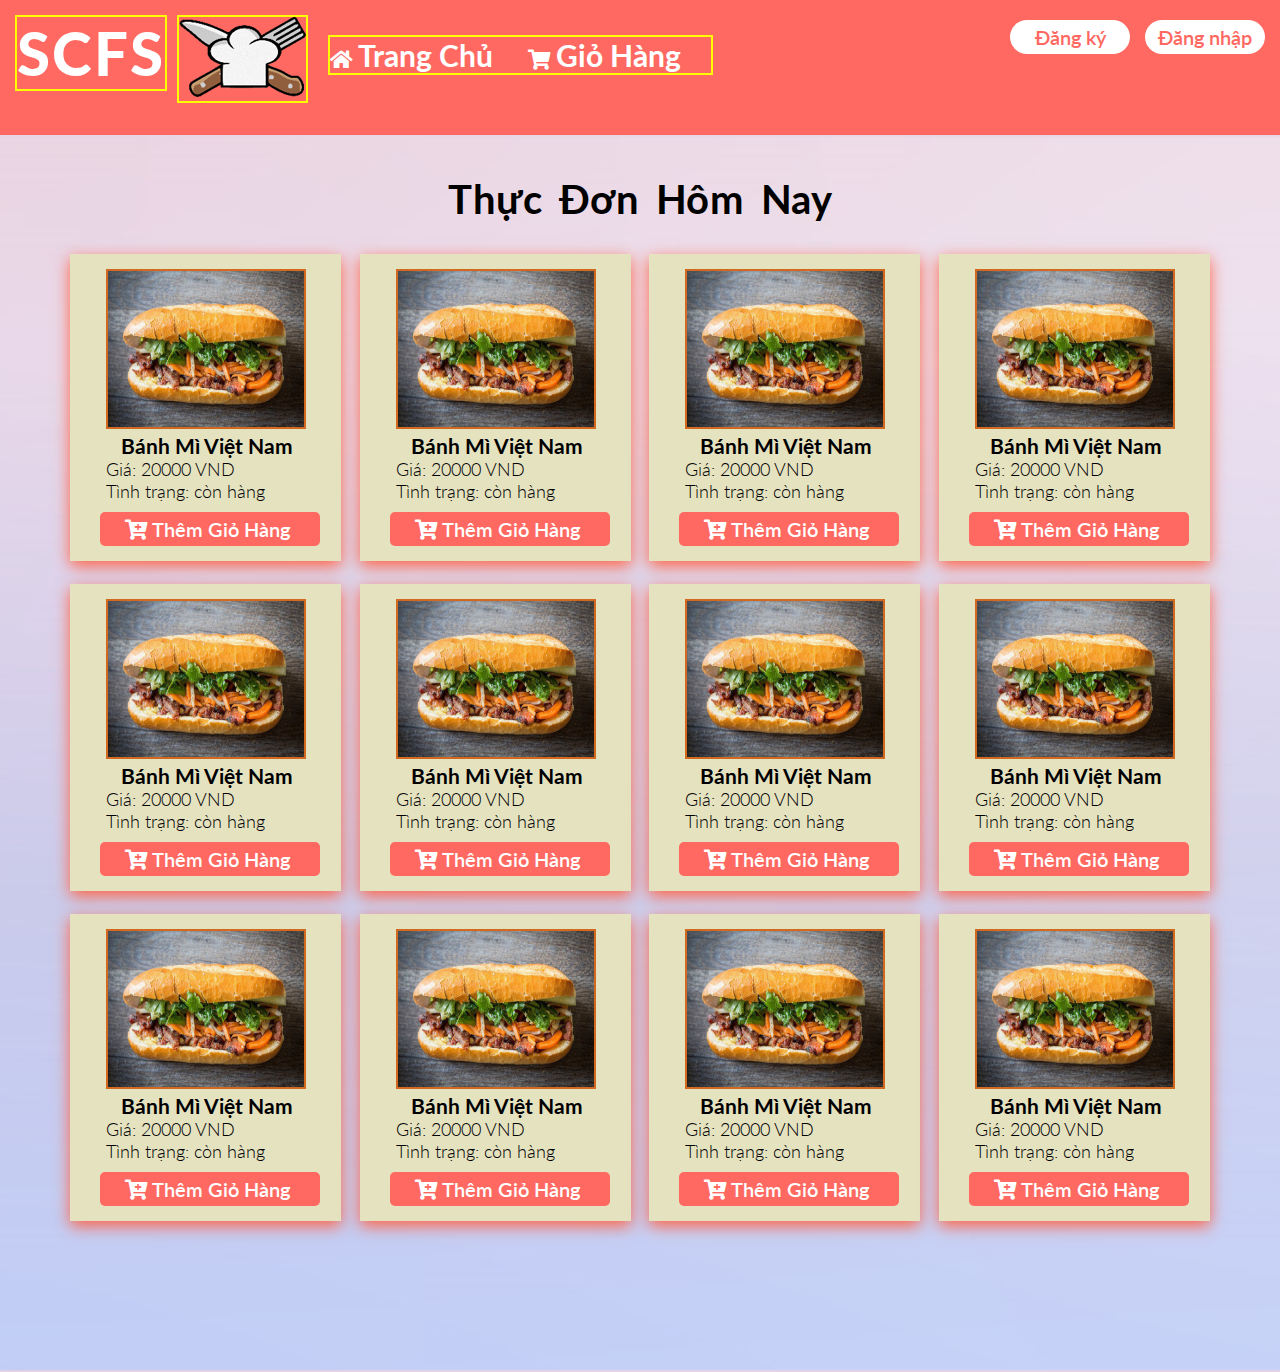
==== index.html @ 95c349f8 "add-to-cart and receive order" ====
<!DOCTYPE html>
<html>

<head>
    <title>SFCS Có Làm Mới Có Ăn</title>
    <link href="https://fonts.googleapis.com/css2?family=Lato:wght@300;700&display=swap" rel="stylesheet">
    <link rel="stylesheet" href="./resources/css/styles.css">
    <link rel="stylesheet" href="./vendors/css/grid.css">
    <link rel="stylesheet" href="https://use.fontawesome.com/releases/v5.6.3/css/all.css">
    <script type="text/javascript" src="./resources/js/scripts.js"></script>
</head>
<header id="customer-header">

    <h1 class="heading-main-text">SCFS</h1>
    <a href="#" class="logo"><img src="./resources/img/logo.png" alt="logo"></a>


    <ul class="main-nav">

        <li>
            <i class="fas fa-home" style="color: white;"></i>
            <a href="index.html">Trang Chủ</a>
        </li>
        <li>
            <i class="fas fa-shopping-cart" style="color: white;"></i>
            <a href="cart.html">Giỏ Hàng</a>
        </li>
    </ul>


    <a href="#" class="loginButton">Đăng nhập</a>
    <a href="#" class="loginButton">Đăng ký</a>
</header>

<section id="menu-section">
    <h2>Thực Đơn Hôm Nay</h2>
     <div class="row">
        <div class="col span-1-of-4 food-box">

            <div class="info-food">
                <img width="200" height="160" src="./resources/img/banhmi.jpg" alt="banhmi">
            <h3 class="name-food">Bánh Mì Việt Nam</h3>
            Giá: 20000 VND <br>
            Tình trạng: còn hàng
            </div>

            <a onclick="AddToCart()" class="add-to-cart" href="#">
                <i class="fas fa-cart-plus small-icon"></i>
                Thêm Giỏ Hàng
            </a>
        </div>
        <div class="col span-1-of-4 food-box">

            <div class="info-food">
                <img width="200" height="160" src="./resources/img/banhmi.jpg" alt="banhmi">
            <h3 class="name-food">Bánh Mì Việt Nam</h3>
            Giá: 20000 VND <br>
            Tình trạng: còn hàng
            </div>

            <a class="add-to-cart" href="#">
                <i class="fas fa-cart-plus small-icon"></i>
                Thêm Giỏ Hàng
            </a>
        </div>
        <div class="col span-1-of-4 food-box">

            <div class="info-food">
                <img width="200" height="160" src="./resources/img/banhmi.jpg" alt="banhmi">
            <h3 class="name-food">Bánh Mì Việt Nam</h3>
            Giá: 20000 VND <br>
            Tình trạng: còn hàng
            </div>

            <a class="add-to-cart" href="#">
                <i class="fas fa-cart-plus small-icon"></i>
                Thêm Giỏ Hàng
            </a>
        </div>
        <div class="col span-1-of-4 food-box">

            <div class="info-food">
                <img width="200" height="160" src="./resources/img/banhmi.jpg" alt="banhmi">
            <h3 class="name-food">Bánh Mì Việt Nam</h3>
            Giá: 20000 VND <br>
            Tình trạng: còn hàng
            </div>

            <a class="add-to-cart" href="#">
                <i class="fas fa-cart-plus small-icon"></i>
                Thêm Giỏ Hàng
            </a>
        </div>
    </div>


    <div class="row">
        <div class="col span-1-of-4 food-box">

            <div class="info-food">
                <img width="200" height="160" src="./resources/img/banhmi.jpg" alt="banhmi">
            <h3 class="name-food">Bánh Mì Việt Nam</h3>
            Giá: 20000 VND <br>
            Tình trạng: còn hàng
            </div>

            <a class="add-to-cart" href="#">
                <i class="fas fa-cart-plus small-icon"></i>
                Thêm Giỏ Hàng
            </a>
        </div>
        <div class="col span-1-of-4 food-box">

            <div class="info-food">
                <img width="200" height="160" src="./resources/img/banhmi.jpg" alt="banhmi">
            <h3 class="name-food">Bánh Mì Việt Nam</h3>
            Giá: 20000 VND <br>
            Tình trạng: còn hàng
            </div>

            <a class="add-to-cart" href="#">
                <i class="fas fa-cart-plus small-icon"></i>
                Thêm Giỏ Hàng
            </a>
        </div>
        <div class="col span-1-of-4 food-box">

            <div class="info-food">
                <img width="200" height="160" src="./resources/img/banhmi.jpg" alt="banhmi">
            <h3 class="name-food">Bánh Mì Việt Nam</h3>
            Giá: 20000 VND <br>
            Tình trạng: còn hàng
            </div>

            <a class="add-to-cart" href="#">
                <i class="fas fa-cart-plus small-icon"></i>
                Thêm Giỏ Hàng
            </a>
        </div>
        <div class="col span-1-of-4 food-box">

            <div class="info-food">
                <img width="200" height="160" src="./resources/img/banhmi.jpg" alt="banhmi">
            <h3 class="name-food">Bánh Mì Việt Nam</h3>
            Giá: 20000 VND <br>
            Tình trạng: còn hàng
            </div>

            <a class="add-to-cart" href="#">
                <i class="fas fa-cart-plus small-icon"></i>
                Thêm Giỏ Hàng
            </a>
        </div>
    </div>

    <div class="row">
        <div class="col span-1-of-4 food-box">

            <div class="info-food">
                <img width="200" height="160" src="./resources/img/banhmi.jpg" alt="banhmi">
            <h3 class="name-food">Bánh Mì Việt Nam</h3>
            Giá: 20000 VND <br>
            Tình trạng: còn hàng
            </div>

            <a class="add-to-cart" href="#">
                <i class="fas fa-cart-plus small-icon"></i>
                Thêm Giỏ Hàng
            </a>
        </div>
        <div class="col span-1-of-4 food-box">

            <div class="info-food">
                <img width="200" height="160" src="./resources/img/banhmi.jpg" alt="banhmi">
            <h3 class="name-food">Bánh Mì Việt Nam</h3>
            Giá: 20000 VND <br>
            Tình trạng: còn hàng
            </div>

            <a class="add-to-cart" href="#">
                <i class="fas fa-cart-plus small-icon"></i>
                Thêm Giỏ Hàng
            </a>
        </div>
        <div class="col span-1-of-4 food-box">

            <div class="info-food">
                <img width="200" height="160" src="./resources/img/banhmi.jpg" alt="banhmi">
            <h3 class="name-food">Bánh Mì Việt Nam</h3>
            Giá: 20000 VND <br>
            Tình trạng: còn hàng
            </div>

            <a class="add-to-cart" href="#">
                <i class="fas fa-cart-plus small-icon"></i>
                Thêm Giỏ Hàng
            </a>
        </div>
        <div class="col span-1-of-4 food-box">

            <div class="info-food">
                <img width="200" height="160" src="./resources/img/banhmi.jpg" alt="banhmi">
            <h3 class="name-food">Bánh Mì Việt Nam</h3>
            Giá: 20000 VND <br>
            Tình trạng: còn hàng
            </div>

            <a class="add-to-cart" href="#">
                <i class="fas fa-cart-plus small-icon"></i>
                Thêm Giỏ Hàng
            </a>
        </div>
    </div>

</section>

</html>
---- resources/css/styles.css ----
/*----------------------------------*/
/*-----------DEFAULT SETUP----------*/

*{
    padding: 0px;
    margin: 0px;
    box-sizing: border-box;
}

html{
    font-family: 'Lato', sans-serif;
    font-size: 20px;
    color:black;
    background-color: #ffffff;
    text-rendering: optimizeLegibility;
}
/*-------------------------------------------------------*/
/*-------------------------REUSABLE----------------------*/
/*-------------------------------------------------------*/
#menu-section, #cart-section, #orderlist-section, #foodlist-section{
    padding-top: 40px;
    padding-bottom: 140px;
    background-image: url('/resources/img/background.png');
    background-size: cover;
    background-position: center;
    min-height: 100vh;
    /*ít nhất là chiếm toàn màn hình -> nếu thêm thức ăn sẽ fix cao hơn*/
    /* border: yellow solid 2px; */
}

.clearfix::after{
    content: " ";
    display: table;
    clear: both;
}

.add-to-cart, .check-out-btn, .addfood-btn{
    position: relative;
    list-style: none;
    /* border: yellow solid 2px; */
    margin-top: 10px;
    
    display: inline-block; 
    color: white;

    text-decoration: none;
    background-color:  #ff6961;
    padding: 5px 25px;
    border-radius: 5px;
    width: 220px;
    font-weight: 600;
    /* padding-left: 30px; */
    /* margin-bottom: 10px; */
    /* margin-left: 5px; */
}


/*-------------------------CUSTOMER----------------------*/
/*--------------------------HEADER-----------------------*/
/*-------------------------------------------------------*/
header{
    background-color: #ff6961;
    background-size: cover;
    padding-top: 15px;
    padding-left: 15px;
    height: 15vh;
}



h1{
    font-size: 300%;
    color: white;
    font-weight: 900;
    letter-spacing: 2px;
    float: left;
    border: yellow solid 2px;

}

.logo{
    border: yellow solid 2px;
    margin-left: 10px;
    float: left;
}



.main-nav{
    float: left;
    list-style: none;
    border: yellow solid 2px;
    margin-left: 20px;
    margin-top: 20px;
}

.main-nav li{
    display: inline-block;
    margin-right: 30px;
}

.main-nav li a{
    text-decoration: none;
    color: white;
    font-size: 150%;
    font-weight: 700;
    transition: 0.3s;
}

.main-nav li a:hover,
.main-nav li a:active{
    border-bottom: 5px solid white;
}

.loginButton{
    float: right;
    list-style: none;
    /* border: yellow solid 2px; */
    margin-top: 5px;
    /* display: inline-block; */
    color:  #ff6961;
    margin-right: 15px;
    text-decoration: none;
    background-color: white;
    padding: 5px;
    border-radius: 20px;
    width: 120px;
    font-weight: 600;
    text-align: center;
}

.loginButton:hover{

    background-color: seashell;
}

.add-to-cart:hover, .check-out-btn:hover{
    background-color: tomato;
}

/*------------------------CUSTOMER----------------------*/
/*--------------------------MENU------------------------*/
/*------------------------------------------------------*/


h2{
    text-align: center;
    font-size: 200%;
    font-weight: 700;
    word-spacing: 6px;
    letter-spacing: 0.5px;
    margin-bottom: 20px;
}

.row{
    width: 1140px;
    margin: 0 auto;
    /* border: violet solid 5px; */

}

.food-box{
    margin-top: 100px;
    margin-bottom: 20px;
    /* padding-top: 20px; */
    padding: 15px 30px;
    background-color: rgb(229, 226, 192);
    box-shadow: 0px 5px 15px 0px tomato;
    transition: border 0.5s; 
}

.food-box:hover{
    border: #ff6961 solid 2px; 

}

.food-box img{
    width: 200px;
    border: chocolate solid 2px;
}

.info-food{
    font-size: 90%;
    font-weight: 300;
    padding-left: 6px;
    /* margin-left: 15px; */
    
}

.name-food{
    position: relative;
    top: 0px;
    left: 15px;
} 


/* .small-icon-cart, .small-icon-checkout, .small-icon-order-status{
    position: absolute;
    top: 7px;
    left: 20px;
    color: wheat;
    border: olivedrab solid 2px;
}  */

/*---------------------CUSTOMER----------------*/
/*------------------SHOPPING CART--------------*/
/*---------------------------------------------*/
table{
    margin: 0 auto;
}

th{
    width: fit-content;
    height: 80px;
    background-color: #ff6961;
    color: white;
}

td{
    background-color: rgb(229, 226, 192);
    height: 200px;
}

table,th,td{
    text-align: center;
    font-weight: 700;
}

#total-text{
    position: relative;
    top: 15px;
    left: 225px;
    float: left;
}

#total-money{
    position: relative;
    top: 15px;
    left: 830px;
}

.check-out-btn{
    position: relative;
    width: 190px;
    height: 40px;
    top: 20px;
    left: 980px;
}


/*---------------------------------------------*/
/*--------------------COOK---------------------*/
/*-----------------SET-COLOR------------------*/
#cook-header, #cook-table th,
 .addfoodtolist .addfood-btn
{
    background-color: #aec6cf;
}

#cook-login{
    color: #aec6cf;
}

#cook-login:hover,
.addfoodtolist .addfood-btn:hover
{
    background-color: rgb(95, 58, 197);
}

/*---------------------------------------------*/
/*--------------------COOK---------------------*/
/*---------------REICEVE-ORDER-----------------*/


.orderlist-section a{
    text-decoration: none;
}

.orderlist-section select{
    width: 80%;
    padding: 10px 15px;
    border-radius: 4px;
    background-color: #f1f1f1;;
}


/*---------------------------------------------*/
/*---------------------COOK--------------------*/
/*---------------MANAGE-FOOD-STOCK-------------*/
.addfoodtolist{
    border: springgreen solid 2px;
    padding: 25px 600px;
}

.addfoodtolist h3{
    float: left;
    text-align: left;
    width: 150px;
}

.addfoodtolist input{
    border-radius: 4px;
    width: 100%;
    height: 30px;
    padding: 5px;
    padding-left: 2px;
    font-weight: 700;
    font-size: large;
    margin-bottom: 5px;
    transition: 0.5s;
}

.addfoodtolist input:focus{
  background-color: lightblue;
}

.addfoodtolist .addfood-btn{
    text-align: center;
    margin: 10px 40px;
}

.foodlist-section #update-btn{
    text-decoration: none;
    display: inline-block;
    margin-left: 1080px;
    margin-bottom: 15px;
    border: lightcoral solid 2px;
}
---- vendors/css/grid.css ----
/*  SECTIONS  ============================================================================= */

.section {
	clear: both;
	padding: 0px;
	margin: 0px;
}

/*  GROUPING  ============================================================================= */

.row {
    zoom: 1; /* For IE 6/7 (trigger hasLayout) */
}

.row:before,
.row:after {
    content:"";
    display:table;
}
.row:after {
    clear:both;
}

/*  GRID COLUMN SETUP   ==================================================================== */

.col {
	display: block;
	float:left;
	margin: 1% 0 1% 1.6%;
}

.col:first-child { margin-left: 0; } /* all browsers except IE6 and lower */


/*  REMOVE MARGINS AS ALL GO FULL WIDTH AT 480 PIXELS */

@media only screen and (max-width: 480px) {
	.col { 
		/*margin: 1% 0 1% 0%;*/
        margin: 0;
	}
}


/*  GRID OF TWO   ============================================================================= */


.span-2-of-2 {
	width: 100%;
}

.span-1-of-2 {
	width: 49.2%;
}

/*  GO FULL WIDTH AT LESS THAN 480 PIXELS */

@media only screen and (max-width: 480px) {
	.span-2-of-2 {
		width: 100%; 
	}
	.span-1-of-2 {
		width: 100%; 
	}
}


/*  GRID OF THREE   ============================================================================= */

	
.span-3-of-3 {
	width: 100%; 
}

.span-2-of-3 {
	width: 66.13%; 
}

.span-1-of-3 {
	width: 32.26%; 
}


/*  GO FULL WIDTH AT LESS THAN 480 PIXELS */

@media only screen and (max-width: 480px) {
	.span-3-of-3 {
		width: 100%; 
	}
	.span-2-of-3 {
		width: 100%; 
	}
	.span-1-of-3 {
		width: 100%;
	}
}

/*  GRID OF FOUR   ============================================================================= */

	
.span-4-of-4 {
	width: 100%; 
}

.span-3-of-4 {
	width: 74.6%; 
}

.span-2-of-4 {
	width: 49.2%; 
}

.span-1-of-4 {
	width: 23.8%; 
}


/*  GO FULL WIDTH AT LESS THAN 480 PIXELS */

@media only screen and (max-width: 480px) {
	.span-4-of-4 {
		width: 100%; 
	}
	.span-3-of-4 {
		width: 100%; 
	}
	.span-2-of-4 {
		width: 100%; 
	}
	.span-1-of-4 {
		width: 100%; 
	}
}


/*  GRID OF FIVE   ============================================================================= */

	
.span-5-of-5 {
	width: 100%;
}

.span-4-of-5 {
  	width: 79.68%; 
}

.span-3-of-5 {
  	width: 59.36%; 
}

.span-2-of-5 {
  	width: 39.04%;
}

.span-1-of-5 {
  	width: 18.72%;
}


/*  GO FULL WIDTH AT LESS THAN 480 PIXELS */

@media only screen and (max-width: 480px) {
	.span-5-of-5 {
		width: 100%; 
	}
	.span-4-of-5 {
		width: 100%; 
	}
	.span-3-of-5 {
		width: 100%; 
	}
	.span-2-of-5 {
		width: 100%; 
	}
	.span-1-of-5 {
		width: 100%; 
	}
}


/*  GRID OF SIX   ============================================================================= */


.span-6-of-6 {
	width: 100%;
}

.span-5-of-6 {
  	width: 83.06%;
}

.span-4-of-6 {
  	width: 66.13%;
}

.span-3-of-6 {
  	width: 49.2%;
}

.span-2-of-6 {
  	width: 32.26%;
}

.span-1-of-6 {
  	width: 15.33%;
}


/*  GO FULL WIDTH AT LESS THAN 480 PIXELS */

@media only screen and (max-width: 480px) {
	.span-6-of-6 {
		width: 100%; 
	}
	.span-5-of-6 {
		width: 100%; 
	}
	.span-4-of-6 {
		width: 100%; 
	}
	.span-3-of-6 {
		width: 100%; 
	}
	.span-2-of-6 {
		width: 100%; 
	}
	.span-1-of-6 {
		width: 100%; 
	}
}



/*  GRID OF SEVEN   ============================================================================= */


.span-7-of-7 {
	width: 100%;
}

.span-6-of-7 {
	width: 85.48%;
}

.span-5-of-7 {
  	width: 70.97%;
}

.span-4-of-7 {
  	width: 56.45%;
}

.span-3-of-7 {
  	width: 41.94%;
}

.span-2-of-7 {
  	width: 27.42%;
}

.span-1-of-7 {
  	width: 12.91%;
}


/*  GO FULL WIDTH AT LESS THAN 480 PIXELS */

@media only screen and (max-width: 480px) {
	.span-7-of-7 {
		width: 100%; 
	}
	.span-6-of-7 {
		width: 100%; 
	}
	.span-5-of-7 {
		width: 100%; 
	}
	.span-4-of-7 {
		width: 100%; 
	}
	.span-3-of-7 {
		width: 100%; 
	}
	.span-2-of-7 {
		width: 100%; 
	}
	.span-1-of-7 {
		width: 100%; 
	}
}


/*  GRID OF EIGHT   ============================================================================= */

	
.span-8-of-8 {
	width: 100%;
}

.span-7-of-8 {
	width: 87.3%; 
}

.span-6-of-8 {
	width: 74.6%; 
}

.span-5-of-8 {
	width: 61.9%; 
}

.span-4-of-8 {
	width: 49.2%; 
}

.span-3-of-8 {
	width: 36.5%;
}

.span-2-of-8 {
	width: 23.8%; 
}

.span-1-of-8 {
	width: 11.1%; 
}


/*  GO FULL WIDTH AT LESS THAN 480 PIXELS */

@media only screen and (max-width: 480px) {
	.span-8-of-8 {
		width: 100%; 
	}
	.span-7-of-8 {
		width: 100%; 
	}
	.span-6-of-8 {
		width: 100%; 
	}
	.span-5-of-8 {
		width: 100%; 
	}
	.span-4-of-8 {
		width: 100%; 
	}
	.span-3-of-8 {
		width: 100%; 
	}
	.span-2-of-8 {
		width: 100%; 
	}
	.span-1-of-8 {
		width: 100%; 
	}
}


/*  GRID OF NINE   ============================================================================= */


.span-9-of-9 {
	width: 100%;
}

.span-8-of-9 {
	width: 88.71%;
}

.span-7-of-9 {
	width: 77.42%; 
}

.span-6-of-9 {
	width: 66.13%; 
}

.span-5-of-9 {
	width: 54.84%; 
}

.span-4-of-9 {
	width: 43.55%; 
}

.span-3-of-9 {
	width: 32.26%;
}

.span-2-of-9 {
	width: 20.97%; 
}

.span-1-of-9 {
	width: 9.68%; 
}


/*  GO FULL WIDTH AT LESS THAN 480 PIXELS */

@media only screen and (max-width: 480px) {
	.span-9-of-9 {
		width: 100%; 
	}
	.span-8-of-9 {
		width: 100%; 
	}
	.span-7-of-9 {
		width: 100%; 
	}
	.span-6-of-9 {
		width: 100%; 
	}
	.span-5-of-9 {
		width: 100%; 
	}
	.span-4-of-9 {
		width: 100%; 
	}
	.span-3-of-9 {
		width: 100%; 
	}
	.span-2-of-9 {
		width: 100%; 
	}
	.span-1-of-9 {
		width: 100%; 
	}
}


/*  GRID OF TEN   ============================================================================= */


.span-10-of-10 {
	width: 100%;
}

.span-9-of-10 {
	width: 89.84%;
}

.span-8-of-10 {
	width: 79.68%;
}

.span-7-of-10 {
	width: 69.52%; 
}

.span-6-of-10 {
	width: 59.36%; 
}

.span-5-of-10 {
	width: 49.2%; 
}

.span-4-of-10 {
	width: 39.04%; 
}

.span-3-of-10 {
	width: 28.88%;
}

.span-2-of-10 {
	width: 18.72%; 
}

.span-1-of-10 {
	width: 8.56%; 
}


/*  GO FULL WIDTH AT LESS THAN 480 PIXELS */

@media only screen and (max-width: 480px) {
	.span-10-of-10 {
		width: 100%; 
	}
	.span-9-of-10 {
		width: 100%; 
	}
	.span-8-of-10 {
		width: 100%; 
	}
	.span-7-of-10 {
		width: 100%; 
	}
	.span-6-of-10 {
		width: 100%; 
	}
	.span-5-of-10 {
		width: 100%; 
	}
	.span-4-of-10 {
		width: 100%; 
	}
	.span-3-of-10 {
		width: 100%; 
	}
	.span-2-of-10 {
		width: 100%; 
	}
	.span-1-of-10 {
		width: 100%; 
	}
}


/*  GRID OF ELEVEN   ============================================================================= */

.span-11-of-11 {
	width: 100%;
}

.span-10-of-11 {
	width: 90.76%;
}

.span-9-of-11 {
	width: 81.52%;
}

.span-8-of-11 {
	width: 72.29%;
}

.span-7-of-11 {
	width: 63.05%; 
}

.span-6-of-11 {
	width: 53.81%; 
}

.span-5-of-11 {
	width: 44.58%; 
}

.span-4-of-11 {
	width: 35.34%; 
}

.span-3-of-11 {
	width: 26.1%;
}

.span-2-of-11 {
	width: 16.87%; 
}

.span-1-of-11 {
	width: 7.63%; 
}


/*  GO FULL WIDTH AT LESS THAN 480 PIXELS */

@media only screen and (max-width: 480px) {
	.span-11-of-11 {
		width: 100%; 
	}
	.span-10-of-11 {
		width: 100%; 
	}
	.span-9-of-11 {
		width: 100%; 
	}
	.span-8-of-11 {
		width: 100%; 
	}
	.span-7-of-11 {
		width: 100%; 
	}
	.span-6-of-11 {
		width: 100%; 
	}
	.span-5-of-11 {
		width: 100%; 
	}
	.span-4-of-11 {
		width: 100%; 
	}
	.span-3-of-11 {
		width: 100%; 
	}
	.span-2-of-11 {
		width: 100%; 
	}
	.span-1-of-11 {
		width: 100%; 
	}
}


/*  GRID OF TWELVE   ============================================================================= */

.span-12-of-12 {
	width: 100%;
}

.span-11-of-12 {
	width: 91.53%;
}

.span-10-of-12 {
	width: 83.06%;
}

.span-9-of-12 {
	width: 74.6%;
}

.span-8-of-12 {
	width: 66.13%;
}

.span-7-of-12 {
	width: 57.66%; 
}

.span-6-of-12 {
	width: 49.2%; 
}

.span-5-of-12 {
	width: 40.73%; 
}

.span-4-of-12 {
	width: 32.26%; 
}

.span-3-of-12 {
	width: 23.8%;
}

.span-2-of-12 {
	width: 15.33%; 
}

.span-1-of-12 {
	width: 6.86%; 
}


/*  GO FULL WIDTH AT LESS THAN 480 PIXELS */

@media only screen and (max-width: 480px) {
	.span-12-of-12 {
		width: 100%; 
	}
	.span-11-of-12 {
		width: 100%; 
	}
	.span-10-of-12 {
		width: 100%; 
	}
	.span-9-of-12 {
		width: 100%; 
	}
	.span-8-of-12 {
		width: 100%; 
	}
	.span-7-of-12 {
		width: 100%; 
	}
	.span-6-of-12 {
		width: 100%; 
	}
	.span-5-of-12 {
		width: 100%; 
	}
	.span-4-of-12 {
		width: 100%; 
	}
	.span-3-of-12 {
		width: 100%; 
	}
	.span-2-of-12 {
		width: 100%; 
	}
	.span-1-of-12 {
		width: 100%; 
	}
}
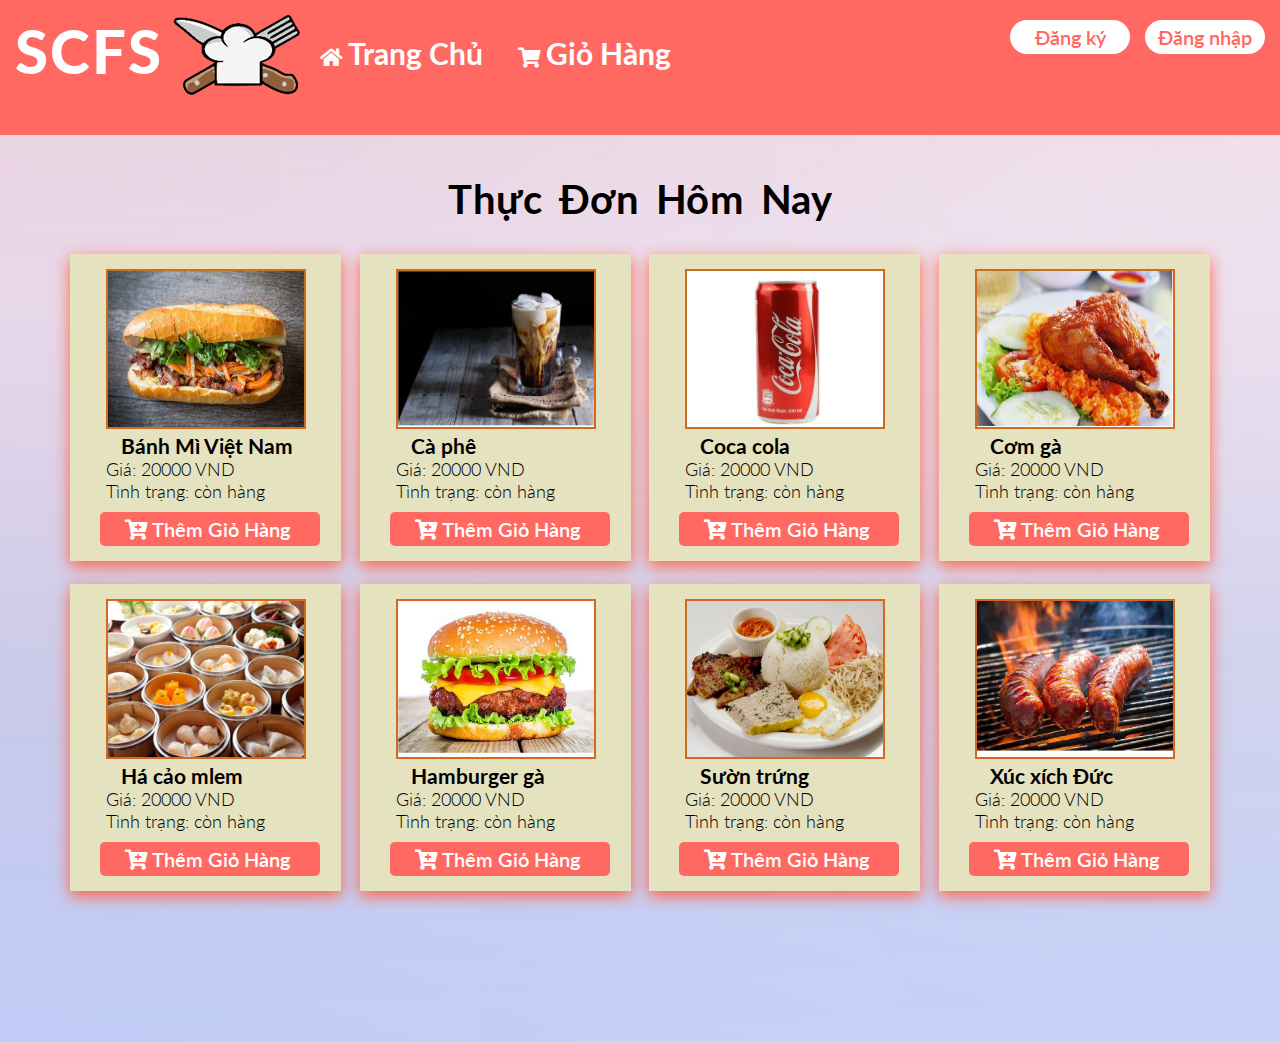
==== commit 242a0410: "addfood and updateFoodState" ====
--- a/index.html
+++ b/index.html
@@ -32,19 +32,19 @@
     <a href="#" class="loginButton">Đăng ký</a>
 </header>
 
-<section id="menu-section">
+<section onload="SetupLocal()" id="menu-section">
     <h2>Thực Đơn Hôm Nay</h2>
-     <div class="row">
+    <div class="row">
         <div class="col span-1-of-4 food-box">
 
             <div class="info-food">
                 <img width="200" height="160" src="./resources/img/banhmi.jpg" alt="banhmi">
-            <h3 class="name-food">Bánh Mì Việt Nam</h3>
-            Giá: 20000 VND <br>
-            Tình trạng: còn hàng
+                <h3 class="name-food">Bánh Mì Việt Nam</h3>
+                Giá: <span class="price-food">20000 VND</span>  <br>
+                Tình trạng: còn hàng
             </div>
 
-            <a onclick="AddToCart()" class="add-to-cart" href="#">
+            <a onclick="AddToCart1()" class="add-to-cart" href="#">
                 <i class="fas fa-cart-plus small-icon"></i>
                 Thêm Giỏ Hàng
             </a>
@@ -52,13 +52,13 @@
         <div class="col span-1-of-4 food-box">
 
             <div class="info-food">
-                <img width="200" height="160" src="./resources/img/banhmi.jpg" alt="banhmi">
-            <h3 class="name-food">Bánh Mì Việt Nam</h3>
-            Giá: 20000 VND <br>
-            Tình trạng: còn hàng
+                <img width="200" height="160" src="./resources/img/caphe.jpg" alt="caphe">
+                <h3 class="name-food">Cà phê</h3>
+                Giá: 20000 VND <br>
+                Tình trạng: còn hàng
             </div>
 
-            <a class="add-to-cart" href="#">
+            <a onclick="AddToCart2()" class="add-to-cart" href="#">
                 <i class="fas fa-cart-plus small-icon"></i>
                 Thêm Giỏ Hàng
             </a>
@@ -66,13 +66,13 @@
         <div class="col span-1-of-4 food-box">
 
             <div class="info-food">
-                <img width="200" height="160" src="./resources/img/banhmi.jpg" alt="banhmi">
-            <h3 class="name-food">Bánh Mì Việt Nam</h3>
-            Giá: 20000 VND <br>
-            Tình trạng: còn hàng
+                <img width="200" height="160" src="./resources/img/coca.jpg" alt="coca">
+                <h3 class="name-food">Coca cola</h3>
+                Giá: 20000 VND <br>
+                Tình trạng: còn hàng
             </div>
 
-            <a class="add-to-cart" href="#">
+            <a onclick="AddToCart3()" class="add-to-cart" href="#">
                 <i class="fas fa-cart-plus small-icon"></i>
                 Thêm Giỏ Hàng
             </a>
@@ -80,73 +80,13 @@
         <div class="col span-1-of-4 food-box">
 
             <div class="info-food">
-                <img width="200" height="160" src="./resources/img/banhmi.jpg" alt="banhmi">
-            <h3 class="name-food">Bánh Mì Việt Nam</h3>
-            Giá: 20000 VND <br>
-            Tình trạng: còn hàng
+                <img width="200" height="160" src="./resources/img/comga.jpg" alt="comga">
+                <h3 class="name-food">Cơm gà</h3>
+                Giá: 20000 VND <br>
+                Tình trạng: còn hàng
             </div>
 
-            <a class="add-to-cart" href="#">
-                <i class="fas fa-cart-plus small-icon"></i>
-                Thêm Giỏ Hàng
-            </a>
-        </div>
-    </div>
-
-
-    <div class="row">
-        <div class="col span-1-of-4 food-box">
-
-            <div class="info-food">
-                <img width="200" height="160" src="./resources/img/banhmi.jpg" alt="banhmi">
-            <h3 class="name-food">Bánh Mì Việt Nam</h3>
-            Giá: 20000 VND <br>
-            Tình trạng: còn hàng
-            </div>
-
-            <a class="add-to-cart" href="#">
-                <i class="fas fa-cart-plus small-icon"></i>
-                Thêm Giỏ Hàng
-            </a>
-        </div>
-        <div class="col span-1-of-4 food-box">
-
-            <div class="info-food">
-                <img width="200" height="160" src="./resources/img/banhmi.jpg" alt="banhmi">
-            <h3 class="name-food">Bánh Mì Việt Nam</h3>
-            Giá: 20000 VND <br>
-            Tình trạng: còn hàng
-            </div>
-
-            <a class="add-to-cart" href="#">
-                <i class="fas fa-cart-plus small-icon"></i>
-                Thêm Giỏ Hàng
-            </a>
-        </div>
-        <div class="col span-1-of-4 food-box">
-
-            <div class="info-food">
-                <img width="200" height="160" src="./resources/img/banhmi.jpg" alt="banhmi">
-            <h3 class="name-food">Bánh Mì Việt Nam</h3>
-            Giá: 20000 VND <br>
-            Tình trạng: còn hàng
-            </div>
-
-            <a class="add-to-cart" href="#">
-                <i class="fas fa-cart-plus small-icon"></i>
-                Thêm Giỏ Hàng
-            </a>
-        </div>
-        <div class="col span-1-of-4 food-box">
-
-            <div class="info-food">
-                <img width="200" height="160" src="./resources/img/banhmi.jpg" alt="banhmi">
-            <h3 class="name-food">Bánh Mì Việt Nam</h3>
-            Giá: 20000 VND <br>
-            Tình trạng: còn hàng
-            </div>
-
-            <a class="add-to-cart" href="#">
+            <a onclick="AddToCart4()" class="add-to-cart" href="#">
                 <i class="fas fa-cart-plus small-icon"></i>
                 Thêm Giỏ Hàng
             </a>
@@ -157,13 +97,13 @@
         <div class="col span-1-of-4 food-box">
 
             <div class="info-food">
-                <img width="200" height="160" src="./resources/img/banhmi.jpg" alt="banhmi">
-            <h3 class="name-food">Bánh Mì Việt Nam</h3>
-            Giá: 20000 VND <br>
-            Tình trạng: còn hàng
+                <img width="200" height="160" src="./resources/img/hacao.jpg" alt="hacao">
+                <h3 class="name-food">Há cảo mlem</h3>
+                Giá: 20000 VND <br>
+                Tình trạng: còn hàng
             </div>
 
-            <a class="add-to-cart" href="#">
+            <a onclick="AddToCart1()" class="add-to-cart" href="#">
                 <i class="fas fa-cart-plus small-icon"></i>
                 Thêm Giỏ Hàng
             </a>
@@ -171,13 +111,13 @@
         <div class="col span-1-of-4 food-box">
 
             <div class="info-food">
-                <img width="200" height="160" src="./resources/img/banhmi.jpg" alt="banhmi">
-            <h3 class="name-food">Bánh Mì Việt Nam</h3>
-            Giá: 20000 VND <br>
-            Tình trạng: còn hàng
+                <img width="200" height="160" src="./resources/img/hamburger.jpg" alt="hamburger">
+                <h3 class="name-food">Hamburger gà</h3>
+                Giá: 20000 VND <br>
+                Tình trạng: còn hàng
             </div>
 
-            <a class="add-to-cart" href="#">
+            <a onclick="AddToCart2()" class="add-to-cart" href="#">
                 <i class="fas fa-cart-plus small-icon"></i>
                 Thêm Giỏ Hàng
             </a>
@@ -185,32 +125,36 @@
         <div class="col span-1-of-4 food-box">
 
             <div class="info-food">
-                <img width="200" height="160" src="./resources/img/banhmi.jpg" alt="banhmi">
-            <h3 class="name-food">Bánh Mì Việt Nam</h3>
-            Giá: 20000 VND <br>
-            Tình trạng: còn hàng
+                <img width="200" height="160" src="./resources/img/suontrung.jpg" alt="suontrung">
+                <h3 class="name-food">Sườn trứng</h3>
+                Giá: 20000 VND <br>
+                Tình trạng: còn hàng
             </div>
 
-            <a class="add-to-cart" href="#">
+            <a onclick="AddToCart2()" class="add-to-cart" href="#">
                 <i class="fas fa-cart-plus small-icon"></i>
                 Thêm Giỏ Hàng
             </a>
         </div>
+
         <div class="col span-1-of-4 food-box">
 
             <div class="info-food">
-                <img width="200" height="160" src="./resources/img/banhmi.jpg" alt="banhmi">
-            <h3 class="name-food">Bánh Mì Việt Nam</h3>
-            Giá: 20000 VND <br>
-            Tình trạng: còn hàng
+                <img width="200" height="160" src="./resources/img/xucxich.jpg" alt="xucxich">
+                <h3 class="name-food">Xúc xích Đức</h3>
+                Giá: 20000 VND <br>
+                Tình trạng: còn hàng
             </div>
 
-            <a class="add-to-cart" href="#">
+            <a onclick="AddToCart2()" class="add-to-cart" href="#">
                 <i class="fas fa-cart-plus small-icon"></i>
                 Thêm Giỏ Hàng
             </a>
         </div>
+
     </div>
+
+
 
 </section>
 
--- a/resources/css/styles.css
+++ b/resources/css/styles.css
@@ -75,12 +75,12 @@
     font-weight: 900;
     letter-spacing: 2px;
     float: left;
-    border: yellow solid 2px;
+    /* border: yellow solid 2px; */
 
 }
 
 .logo{
-    border: yellow solid 2px;
+    /* border: yellow solid 2px; */
     margin-left: 10px;
     float: left;
 }
@@ -90,7 +90,7 @@
 .main-nav{
     float: left;
     list-style: none;
-    border: yellow solid 2px;
+    /* border: yellow solid 2px; */
     margin-left: 20px;
     margin-top: 20px;
 }
@@ -289,7 +289,7 @@
 /*---------------------COOK--------------------*/
 /*---------------MANAGE-FOOD-STOCK-------------*/
 .addfoodtolist{
-    border: springgreen solid 2px;
+    /* border: springgreen solid 2px; */
     padding: 25px 600px;
 }
 
